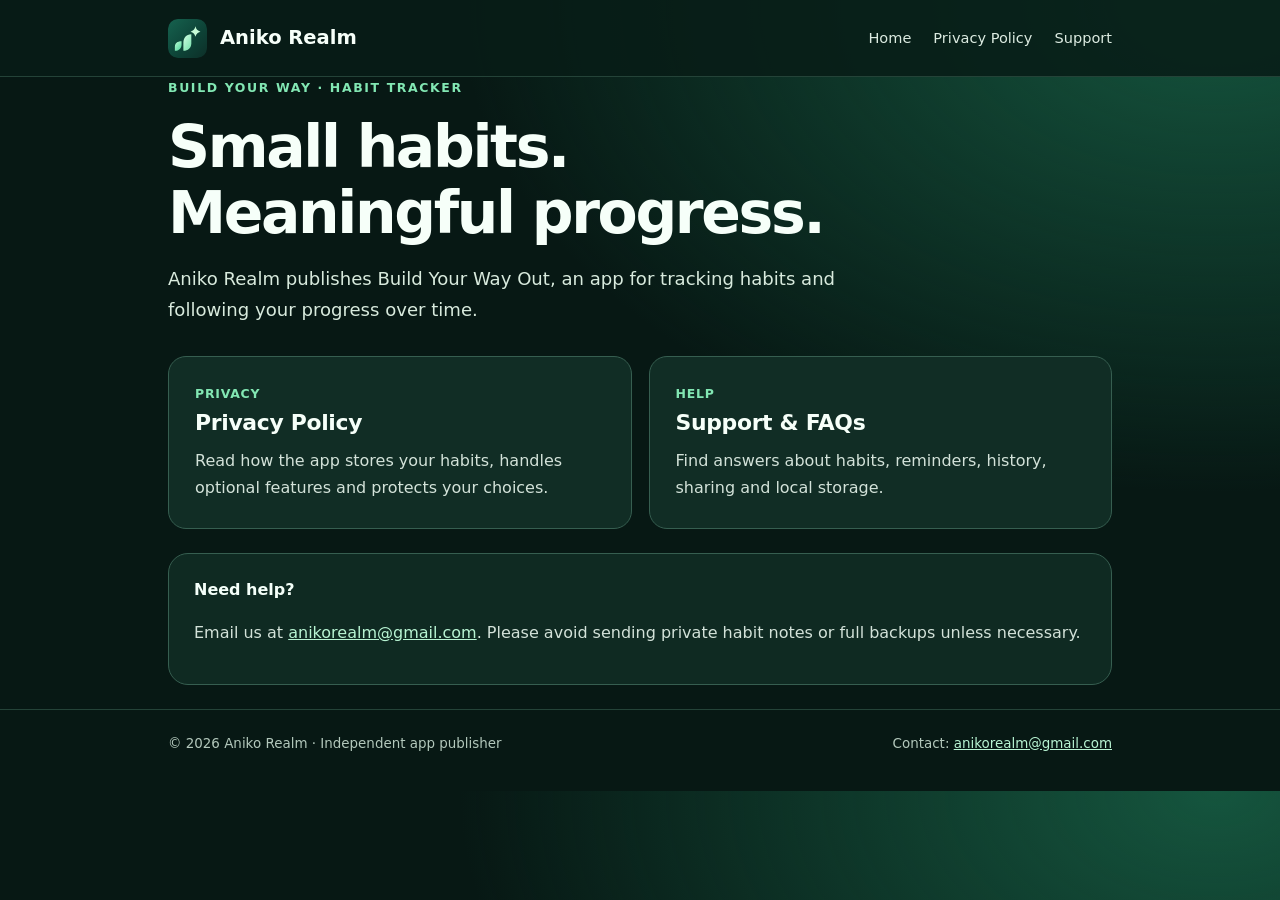
==== index.html @ d131449b "Publish Aniko Realm index.html" ====
<!doctype html>
<html lang="en"><head><meta charset="utf-8"><meta name="viewport" content="width=device-width, initial-scale=1">
<title>Build Your Way — Privacy &amp; Support | Aniko Realm</title>
<meta name="description" content="Official privacy and support information for Build Your Way by Aniko Realm">
<meta name="theme-color" content="#071814"><link rel="icon" type="image/svg+xml" href="assets/app2-icon.svg">
<link rel="stylesheet" href="assets/style.css"></head><body>
<header class="top"><div class="shell nav"><a class="brand" href="index.html"><img src="assets/app2-icon.svg" alt="Build Your Way app icon" width="39" height="39"><span>Aniko Realm</span></a>
<nav class="links" aria-label="Main navigation"><a href="index.html">Home</a><a href="privacy/build-your-way.html">Privacy Policy</a><a href="support/build-your-way.html">Support</a></nav></div></header>
<main class="shell"><div class="eyebrow">Build Your Way · Habit Tracker</div>
<h1>Small habits.<br>Meaningful progress.</h1>
<p class="lead">Aniko Realm publishes Build Your Way Out, an app for tracking habits and following your progress over time.</p>
<div class="tiles"><a class="tile" href="privacy/build-your-way.html"><div class="label">Privacy</div><h2>Privacy Policy</h2><p>Read how the app stores your habits, handles optional features and protects your choices.</p></a>
<a class="tile" href="support/build-your-way.html"><div class="label">Help</div><h2>Support & FAQs</h2><p>Find answers about habits, reminders, history, sharing and local storage.</p></a></div>
<div class="panel"><strong>Need help?</strong><p>Email us at <a href="mailto:anikorealm@gmail.com">anikorealm@gmail.com</a>. Please avoid sending private habit notes or full backups unless necessary.</p></div></main>
<footer><div class="shell"><span>© 2026 Aniko Realm · Independent app publisher</span><span>Contact: <a href="mailto:anikorealm@gmail.com">anikorealm@gmail.com</a></span></div></footer>
</body></html>
---- assets/style.css ----
:root {color-scheme: dark;--bg:#071814;--deep:#081e19;--surface:#112d25;--surface2:#18392f;--accent:#82e7b3;--accent2:#b8f4d3;--text:#f6fff9;--muted:#b3c8bc;--border:#365e50;--max:820px;}
* {box-sizing:border-box} html {scroll-behavior:smooth} body {margin:0;background:radial-gradient(ellipse at 95% 0%,#15553e 0%,transparent 44%),var(--bg);font:16px/1.7 system-ui,-apple-system,BlinkMacSystemFont,'Segoe UI',sans-serif;color:var(--text)}
a {color:var(--accent2)} a:hover {color:#fff} a:focus-visible {outline:3px solid var(--accent);outline-offset:4px;border-radius:5px}
.shell{max-width:1000px;margin:auto;padding:0 28px}.top{border-bottom:1px solid #244338;background:#071c17dc}
.nav{min-height:76px;display:flex;align-items:center;justify-content:space-between;gap:16px;flex-wrap:wrap;padding-top:12px;padding-bottom:12px}
.brand{display:flex;align-items:center;gap:13px;font-weight:800;font-size:1.22rem;color:var(--text);text-decoration:none}.brand img{width:39px;height:39px;border-radius:10px}
.links{display:flex;align-items:center;gap:22px;flex-wrap:wrap}.links a{text-decoration:none;font-size:.91rem;color:#dcebe1}.links a:hover{color:var(--accent)}
main{max-width:var(--max);padding-top:54px;padding-bottom:72px} .eyebrow{color:var(--accent);font-size:.78rem;letter-spacing:.13em;text-transform:uppercase;font-weight:800}
h1{font-size:clamp(2.1rem,5vw,3.65rem);line-height:1.13;letter-spacing:-.04em;margin:16px 0} h2{font-size:1.37rem;letter-spacing:-.015em;margin:34px 0 9px}h3{font-size:1.05rem;margin:23px 0 6px}
p,li{color:#d3e2d9} .lead{font-size:1.13rem;line-height:1.7;color:#d8eadd;max-width:690px}
.muted{color:var(--muted)} .small{font-size:.91rem}.panel{border:1px solid var(--border);background:#123127b8;border-radius:20px;padding:22px 25px;margin:24px 0}.panel strong{color:#f4fff9}
.tiles{display:grid;grid-template-columns:repeat(2,minmax(0,1fr));gap:17px;margin-top:30px}.tile{background:var(--surface);border:1px solid var(--border);border-radius:18px;padding:26px;color:inherit;text-decoration:none}.tile:hover{background:#1a4031;border-color:var(--accent)}.tile h2{margin:0 0 6px}.tile p{margin:0}.label{color:var(--accent);font-size:.78rem;font-weight:800;text-transform:uppercase;letter-spacing:.06em}
.cta{display:inline-block;background:var(--accent);color:#082019;text-decoration:none;font-weight:800;padding:12px 22px;border-radius:12px;margin-top:14px}.cta:hover{background:#d3ffe6;color:#06170d}
ul{padding-left:24px}li{margin:6px 0} .divide{border:0;border-top:1px solid #365746;margin:34px 0}
footer{border-top:1px solid #244338;padding:23px 0 35px;color:var(--muted);font-size:.84rem}footer .shell{display:flex;justify-content:space-between;gap:12px;flex-wrap:wrap}
@media(max-width:600px){.shell{padding-left:18px;padding-right:18px}main{padding-top:37px}.tiles{grid-template-columns:1fr}.nav{align-items:flex-start}.links{gap:14px}.panel{padding:18px}}
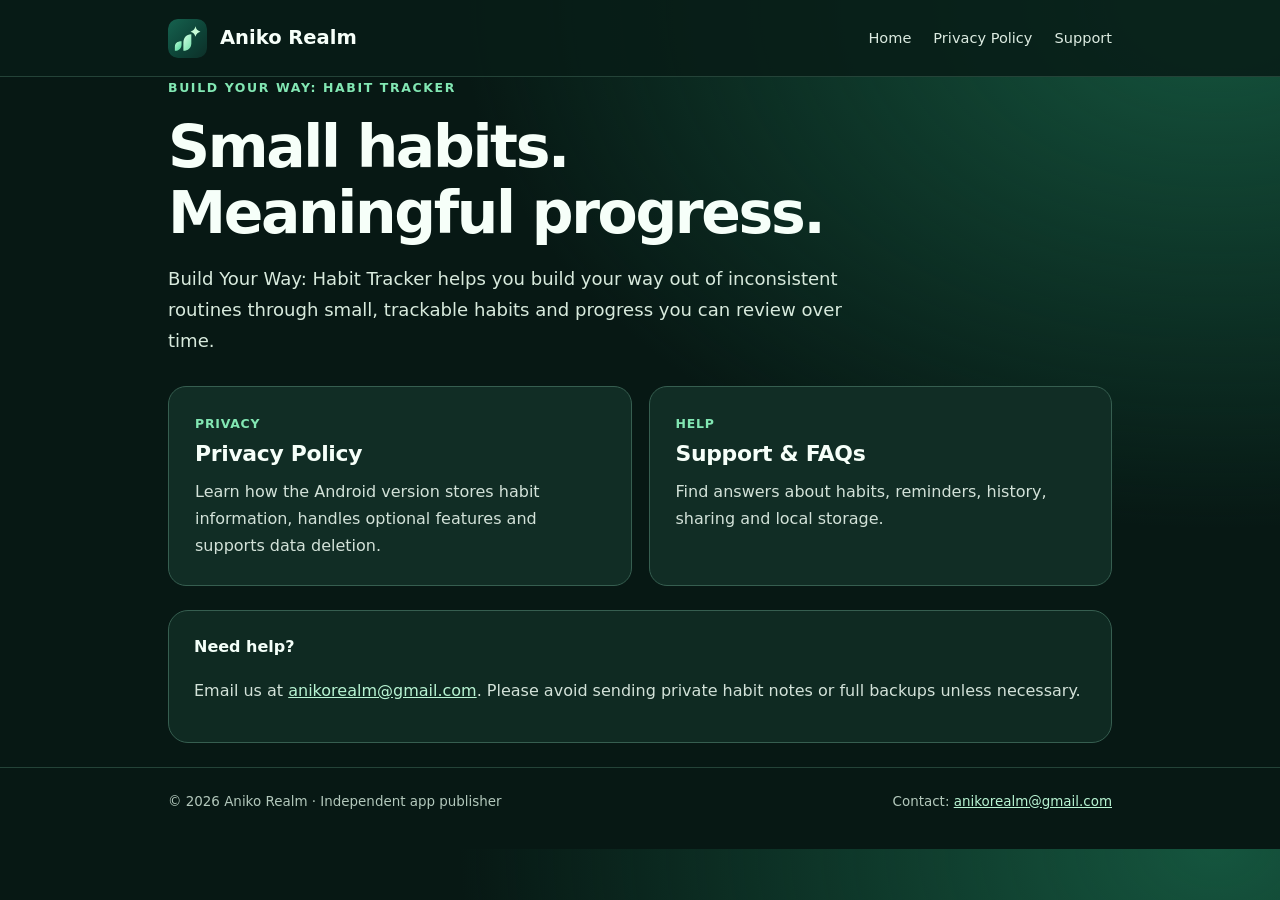
==== commit f166a038: "Align website app identity with store title" ====
--- a/index.html
+++ b/index.html
@@ -1,16 +1,16 @@
 <!doctype html>
 <html lang="en"><head><meta charset="utf-8"><meta name="viewport" content="width=device-width, initial-scale=1">
-<title>Build Your Way — Privacy &amp; Support | Aniko Realm</title>
-<meta name="description" content="Official privacy and support information for Build Your Way by Aniko Realm">
-<meta name="theme-color" content="#071814"><link rel="icon" type="image/svg+xml" href="assets/app2-icon.svg">
+<title>Build Your Way: Habit Tracker — Privacy &amp; Support | Aniko Realm</title>
+<meta name="description" content="Official privacy and support information for Build Your Way: Habit Tracker by Aniko Realm. Build Your Way Out of inconsistent routines with small, trackable habits.">
+<meta name="theme-color" content="#071814"><link rel="icon" type="image/svg+xml" href="assets/build-your-way-icon.svg">
 <link rel="stylesheet" href="assets/style.css"></head><body>
-<header class="top"><div class="shell nav"><a class="brand" href="index.html"><img src="assets/app2-icon.svg" alt="Build Your Way app icon" width="39" height="39"><span>Aniko Realm</span></a>
+<header class="top"><div class="shell nav"><a class="brand" href="index.html"><img src="assets/build-your-way-icon.svg" alt="Build Your Way app icon" width="39" height="39"><span>Aniko Realm</span></a>
 <nav class="links" aria-label="Main navigation"><a href="index.html">Home</a><a href="privacy/build-your-way.html">Privacy Policy</a><a href="support/build-your-way.html">Support</a></nav></div></header>
-<main class="shell"><div class="eyebrow">Build Your Way · Habit Tracker</div>
+<main class="shell"><div class="eyebrow">Build Your Way: Habit Tracker</div>
 <h1>Small habits.<br>Meaningful progress.</h1>
-<p class="lead">Aniko Realm publishes Build Your Way Out, an app for tracking habits and following your progress over time.</p>
-<div class="tiles"><a class="tile" href="privacy/build-your-way.html"><div class="label">Privacy</div><h2>Privacy Policy</h2><p>Read how the app stores your habits, handles optional features and protects your choices.</p></a>
-<a class="tile" href="support/build-your-way.html"><div class="label">Help</div><h2>Support & FAQs</h2><p>Find answers about habits, reminders, history, sharing and local storage.</p></a></div>
+<p class="lead">Build Your Way: Habit Tracker helps you build your way out of inconsistent routines through small, trackable habits and progress you can review over time.</p>
+<div class="tiles"><a class="tile" href="privacy/build-your-way.html"><div class="label">Privacy</div><h2>Privacy Policy</h2><p>Learn how the Android version stores habit information, handles optional features and supports data deletion.</p></a>
+<a class="tile" href="support/build-your-way.html"><div class="label">Help</div><h2>Support &amp; FAQs</h2><p>Find answers about habits, reminders, history, sharing and local storage.</p></a></div>
 <div class="panel"><strong>Need help?</strong><p>Email us at <a href="mailto:anikorealm@gmail.com">anikorealm@gmail.com</a>. Please avoid sending private habit notes or full backups unless necessary.</p></div></main>
 <footer><div class="shell"><span>© 2026 Aniko Realm · Independent app publisher</span><span>Contact: <a href="mailto:anikorealm@gmail.com">anikorealm@gmail.com</a></span></div></footer>
 </body></html>
